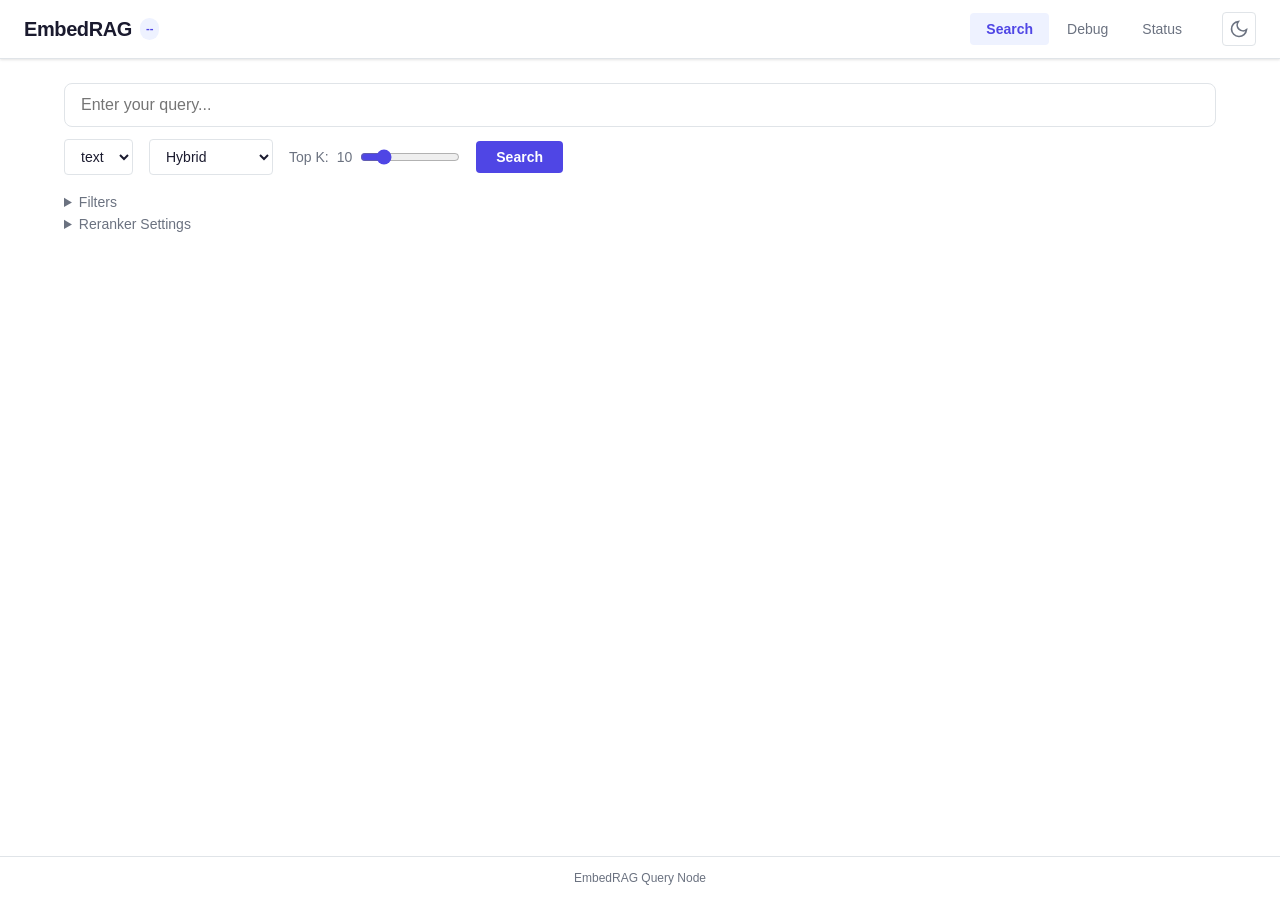
==== src/embedrag/webui/index.html @ 109e396a "first impementation of the project" ====
<!DOCTYPE html>
<html lang="en">
<head>
  <meta charset="UTF-8">
  <meta name="viewport" content="width=device-width, initial-scale=1.0">
  <title>EmbedRAG</title>
  <link rel="stylesheet" href="style.css">
</head>
<body>
  <header>
    <div class="header-left">
      <h1>EmbedRAG</h1>
      <span class="version-badge" id="versionBadge">--</span>
    </div>
    <nav>
      <button class="tab active" data-tab="search">Search</button>
      <button class="tab" data-tab="debug">Debug</button>
      <button class="tab" data-tab="status">Status</button>
    </nav>
    <button class="theme-toggle" id="themeToggle" aria-label="Toggle theme">
      <svg class="icon-sun" viewBox="0 0 24 24" width="20" height="20" fill="none" stroke="currentColor" stroke-width="2">
        <circle cx="12" cy="12" r="5"/><path d="M12 1v2M12 21v2M4.22 4.22l1.42 1.42M18.36 18.36l1.42 1.42M1 12h2M21 12h2M4.22 19.78l1.42-1.42M18.36 5.64l1.42-1.42"/>
      </svg>
      <svg class="icon-moon" viewBox="0 0 24 24" width="20" height="20" fill="none" stroke="currentColor" stroke-width="2">
        <path d="M21 12.79A9 9 0 1111.21 3 7 7 0 0021 12.79z"/>
      </svg>
    </button>
  </header>

  <main>
    <!-- Search Tab -->
    <section id="tab-search" class="tab-content active">
      <div class="search-bar">
        <input type="text" id="searchQuery" placeholder="Enter your query..." autocomplete="off">
        <div class="search-controls">
          <select id="searchSpace" title="Embedding space">
            <option value="text">text</option>
          </select>
          <select id="searchMode">
            <option value="hybrid">Hybrid</option>
            <option value="dense">Dense Only</option>
            <option value="sparse">Sparse Only</option>
          </select>
          <label class="slider-label">
            Top K: <span id="topKValue">10</span>
            <input type="range" id="topK" min="1" max="50" value="10">
          </label>
          <button class="btn-primary" id="searchBtn">Search</button>
          <button class="btn-rerank" id="rerankBtn" style="display:none" title="Re-score results using a cross-encoder reranker model">Rerank</button>
          <span class="rerank-status" id="rerankStatus"></span>
        </div>
      </div>
      <div class="filters-panel" id="filtersPanel">
        <details>
          <summary>Filters</summary>
          <div class="filter-row">
            <label>doc_type <input type="text" id="filterDocType" placeholder="e.g. markdown"></label>
            <label>doc_id <input type="text" id="filterDocId" placeholder="e.g. doc-001"></label>
          </div>
        </details>
        <details>
          <summary>Reranker Settings</summary>
          <div class="filter-row reranker-settings">
            <label>API URL <input type="text" id="rerankUrl" placeholder="http://127.0.0.1:1234/v1/embeddings"></label>
            <label>Model <input type="text" id="rerankModel" placeholder="text-embedding-bge-reranker-v2-m3"></label>
          </div>
        </details>
      </div>

      <div id="searchTiming" class="timing-bar" style="display:none"></div>
      <div id="searchResults" class="results-list"></div>
    </section>

    <!-- Debug Tab -->
    <section id="tab-debug" class="tab-content">
      <div class="search-bar">
        <input type="text" id="debugQuery" placeholder="Enter debug query..." autocomplete="off">
        <div class="search-controls">
          <select id="debugSpace" title="Embedding space">
            <option value="text">text</option>
          </select>
          <select id="debugMode">
            <option value="hybrid">Hybrid</option>
            <option value="dense">Dense Only</option>
            <option value="sparse">Sparse Only</option>
          </select>
          <label class="slider-label">
            Top K: <span id="debugTopKValue">10</span>
            <input type="range" id="debugTopK" min="1" max="50" value="10">
          </label>
          <button class="btn-primary" id="debugBtn">Debug Search</button>
          <button class="btn-rerank" id="debugRerankBtn" style="display:none" title="Re-score results using the reranker and compare">Rerank</button>
          <span class="rerank-status" id="debugRerankStatus"></span>
        </div>
      </div>

      <div id="debugOutput" style="display:none">
        <div class="debug-section">
          <h3>Pipeline Config</h3>
          <pre id="debugConfig" class="code-block"></pre>
        </div>
        <div class="debug-section">
          <h3>FTS5 Query</h3>
          <pre id="debugFtsQuery" class="code-block"></pre>
        </div>
        <div class="debug-section">
          <h3>Timing Waterfall</h3>
          <div id="debugWaterfall" class="waterfall"></div>
        </div>
        <div class="debug-columns">
          <div class="debug-section">
            <h3>Dense Results <span class="count" id="denseCount"></span></h3>
            <div id="debugDense" class="debug-table-wrap"></div>
          </div>
          <div class="debug-section">
            <h3>Sparse Results <span class="count" id="sparseCount"></span></h3>
            <div id="debugSparse" class="debug-table-wrap"></div>
          </div>
        </div>
        <div class="debug-section">
          <h3>Fused Results (RRF) <span class="count" id="fusedCount"></span></h3>
          <div id="debugFused" class="debug-table-wrap"></div>
        </div>
        <div class="debug-section" id="debugRerankSection" style="display:none">
          <h3>Rerank Analysis</h3>
          <div id="debugRerankTable" class="debug-table-wrap"></div>
        </div>
        <div class="debug-section">
          <h3>Final Chunks</h3>
          <div id="debugChunks" class="results-list"></div>
        </div>
      </div>
    </section>

    <!-- Status Tab -->
    <section id="tab-status" class="tab-content">
      <div class="status-grid" id="statusGrid">
        <div class="status-card">
          <h3>Health</h3>
          <div class="status-value" id="statusHealth">--</div>
        </div>
        <div class="status-card">
          <h3>Active Version</h3>
          <div class="status-value" id="statusVersion">--</div>
        </div>
        <div class="status-card">
          <h3>Vector Count</h3>
          <div class="status-value" id="statusVectors">--</div>
        </div>
        <div class="status-card">
          <h3>Document Count</h3>
          <div class="status-value" id="statusDocs">--</div>
        </div>
        <div class="status-card">
          <h3>Embedding Service</h3>
          <div class="status-value" id="statusEmbed">--</div>
        </div>
      </div>
      <button class="btn-primary" id="statusRefresh" style="margin-top:1rem">Refresh Status</button>

      <!-- Sync Panel -->
      <div class="sync-panel" id="syncPanel">
        <h2>Snapshot Sync</h2>
        <div class="sync-info-grid">
          <div class="sync-info-item">
            <span class="sync-label">Status</span>
            <span class="sync-val" id="syncEnabled">--</span>
          </div>
          <div class="sync-info-item">
            <span class="sync-label">Source</span>
            <span class="sync-val" id="syncSource">--</span>
          </div>
          <div class="sync-info-item">
            <span class="sync-label">Schedule</span>
            <span class="sync-val" id="syncSchedule">--</span>
          </div>
          <div class="sync-info-item">
            <span class="sync-label">Last Check</span>
            <span class="sync-val" id="syncLastCheck">--</span>
          </div>
          <div class="sync-info-item">
            <span class="sync-label">Last Result</span>
            <span class="sync-val" id="syncLastResult">--</span>
          </div>
          <div class="sync-info-item">
            <span class="sync-label">Last Synced Version</span>
            <span class="sync-val" id="syncLastVersion">--</span>
          </div>
          <div class="sync-info-item">
            <span class="sync-label">Next Check</span>
            <span class="sync-val" id="syncNextCheck">--</span>
          </div>
          <div class="sync-info-item">
            <span class="sync-label">Errors</span>
            <span class="sync-val" id="syncErrors">--</span>
          </div>
        </div>
        <div class="sync-actions">
          <button class="btn-primary" id="syncTriggerBtn" title="Trigger sync using configured source">Sync Now</button>
          <span class="sync-action-status" id="syncTriggerStatus"></span>
        </div>
        <details class="sync-source-panel">
          <summary>Sync from URL or Local Path</summary>
          <div class="sync-source-group">
            <label class="sync-source-label">HTTP URL</label>
            <div class="sync-source-row">
              <input type="text" id="syncUrlInput" placeholder="https://cdn.example.com/snapshots/">
              <button class="btn-primary btn-sm-action" id="syncUrlBtn">Sync</button>
            </div>
            <span class="sync-action-status" id="syncUrlStatus"></span>
          </div>
          <div class="sync-source-group">
            <label class="sync-source-label">Local snapshot directory</label>
            <div class="sync-source-row">
              <input type="text" id="syncDirInput" placeholder="/data/embedrag/active/v1776948753">
              <button class="btn-primary btn-sm-action" id="syncDirBtn">Load</button>
            </div>
            <span class="sync-action-status" id="syncDirStatus"></span>
          </div>
        </details>
      </div>
    </section>
  </main>

  <footer>
    <span>EmbedRAG Query Node</span>
  </footer>

  <script src="app.js"></script>
</body>
</html>
---- src/embedrag/webui/style.css ----
/* ── Theme variables ── */
:root {
  --bg: #ffffff;
  --bg-surface: #f5f7fa;
  --bg-elevated: #ffffff;
  --border: #e0e4e8;
  --text: #1a1a2e;
  --text-secondary: #6b7280;
  --primary: #4f46e5;
  --primary-hover: #4338ca;
  --primary-light: #eef2ff;
  --accent: #06b6d4;
  --success: #10b981;
  --warning: #f59e0b;
  --error: #ef4444;
  --code-bg: #f1f5f9;
  --shadow: 0 1px 3px rgba(0,0,0,0.08), 0 1px 2px rgba(0,0,0,0.04);
  --shadow-lg: 0 4px 12px rgba(0,0,0,0.1);
  --radius: 8px;
  --radius-sm: 4px;
}

[data-theme="dark"] {
  --bg: #0f172a;
  --bg-surface: #1e293b;
  --bg-elevated: #1e293b;
  --border: #334155;
  --text: #e2e8f0;
  --text-secondary: #94a3b8;
  --primary: #818cf8;
  --primary-hover: #6366f1;
  --primary-light: #1e1b4b;
  --accent: #22d3ee;
  --success: #34d399;
  --warning: #fbbf24;
  --error: #f87171;
  --code-bg: #0f172a;
  --shadow: 0 1px 3px rgba(0,0,0,0.3);
  --shadow-lg: 0 4px 12px rgba(0,0,0,0.4);
}

/* ── Reset & base ── */
*, *::before, *::after { box-sizing: border-box; margin: 0; padding: 0; }

body {
  font-family: -apple-system, BlinkMacSystemFont, "Segoe UI", Roboto, "Helvetica Neue", Arial, sans-serif;
  background: var(--bg);
  color: var(--text);
  line-height: 1.6;
  min-height: 100vh;
  display: flex;
  flex-direction: column;
}

/* ── Header ── */
header {
  display: flex;
  align-items: center;
  gap: 1.5rem;
  padding: 0.75rem 1.5rem;
  background: var(--bg-elevated);
  border-bottom: 1px solid var(--border);
  box-shadow: var(--shadow);
  position: sticky;
  top: 0;
  z-index: 100;
}

.header-left {
  display: flex;
  align-items: center;
  gap: 0.5rem;
}

header h1 {
  font-size: 1.25rem;
  font-weight: 700;
  letter-spacing: -0.02em;
}

.version-badge {
  font-size: 0.7rem;
  padding: 2px 6px;
  border-radius: 9999px;
  background: var(--primary-light);
  color: var(--primary);
  font-weight: 600;
}

nav { display: flex; gap: 2px; margin-left: auto; }

.tab {
  background: none;
  border: none;
  padding: 0.5rem 1rem;
  cursor: pointer;
  font-size: 0.875rem;
  color: var(--text-secondary);
  border-radius: var(--radius-sm);
  font-weight: 500;
  transition: all 0.15s ease;
}

.tab:hover { background: var(--bg-surface); color: var(--text); }
.tab.active { background: var(--primary-light); color: var(--primary); font-weight: 600; }

.theme-toggle {
  background: none;
  border: 1px solid var(--border);
  border-radius: var(--radius-sm);
  padding: 6px;
  cursor: pointer;
  color: var(--text-secondary);
  display: flex;
  align-items: center;
  transition: all 0.15s ease;
}
.theme-toggle:hover { color: var(--text); border-color: var(--text-secondary); }
[data-theme="dark"] .icon-sun { display: block; }
[data-theme="dark"] .icon-moon { display: none; }
:root .icon-sun { display: none; }
:root .icon-moon { display: block; }

/* ── Main ── */
main { flex: 1; padding: 1.5rem; max-width: 1200px; width: 100%; margin: 0 auto; }

.tab-content { display: none; }
.tab-content.active { display: block; }

/* ── Search bar ── */
.search-bar {
  display: flex;
  flex-direction: column;
  gap: 0.75rem;
  margin-bottom: 1rem;
}

.search-bar input[type="text"] {
  width: 100%;
  padding: 0.75rem 1rem;
  font-size: 1rem;
  border: 1px solid var(--border);
  border-radius: var(--radius);
  background: var(--bg-elevated);
  color: var(--text);
  outline: none;
  transition: border-color 0.15s ease;
}

.search-bar input[type="text"]:focus { border-color: var(--primary); }

.search-controls {
  display: flex;
  align-items: center;
  gap: 1rem;
  flex-wrap: wrap;
}

select {
  padding: 0.5rem 0.75rem;
  border: 1px solid var(--border);
  border-radius: var(--radius-sm);
  background: var(--bg-elevated);
  color: var(--text);
  font-size: 0.875rem;
}

.slider-label {
  font-size: 0.875rem;
  color: var(--text-secondary);
  display: flex;
  align-items: center;
  gap: 0.5rem;
}

.slider-label input[type="range"] { width: 100px; accent-color: var(--primary); }

.btn-primary {
  padding: 0.5rem 1.25rem;
  background: var(--primary);
  color: #fff;
  border: none;
  border-radius: var(--radius-sm);
  font-size: 0.875rem;
  font-weight: 600;
  cursor: pointer;
  transition: background 0.15s ease;
}
.btn-primary:hover { background: var(--primary-hover); }
.btn-primary:disabled { opacity: 0.5; cursor: not-allowed; }

/* ── Filters ── */
.filters-panel { margin-bottom: 1rem; }
.filters-panel details { font-size: 0.875rem; color: var(--text-secondary); }
.filters-panel summary { cursor: pointer; font-weight: 500; }
.filter-row {
  display: flex;
  gap: 1rem;
  margin-top: 0.5rem;
  flex-wrap: wrap;
}
.filter-row label {
  display: flex;
  align-items: center;
  gap: 0.5rem;
  font-size: 0.8rem;
}
.filter-row input {
  padding: 0.35rem 0.5rem;
  border: 1px solid var(--border);
  border-radius: var(--radius-sm);
  background: var(--bg-elevated);
  color: var(--text);
  font-size: 0.8rem;
  width: 160px;
}

/* ── Timing bar ── */
.timing-bar {
  display: flex;
  gap: 0.5rem;
  flex-wrap: wrap;
  margin-bottom: 1rem;
  font-size: 0.8rem;
}

.timing-chip {
  padding: 3px 10px;
  border-radius: 9999px;
  background: var(--bg-surface);
  border: 1px solid var(--border);
  font-weight: 500;
}

.timing-chip.total { background: var(--primary-light); color: var(--primary); border-color: var(--primary); }

/* ── Results ── */
.results-list { display: flex; flex-direction: column; gap: 0.75rem; }

.result-card {
  padding: 1rem;
  background: var(--bg-elevated);
  border: 1px solid var(--border);
  border-radius: var(--radius);
  box-shadow: var(--shadow);
  transition: box-shadow 0.15s ease;
}

.result-card:hover { box-shadow: var(--shadow-lg); }

.result-header {
  display: flex;
  justify-content: space-between;
  align-items: center;
  margin-bottom: 0.5rem;
}

.result-scores {
  display: flex;
  gap: 0.35rem;
  align-items: center;
  flex-shrink: 0;
}

.result-score {
  font-size: 0.8rem;
  font-weight: 700;
  color: var(--primary);
  background: var(--primary-light);
  padding: 2px 8px;
  border-radius: 9999px;
}

.result-score.score-rerank {
  color: #fff;
  background: var(--accent);
}

.result-score.score-orig {
  font-weight: 500;
  font-size: 0.7rem;
  opacity: 0.7;
  text-decoration: line-through;
}

.result-meta {
  display: flex;
  gap: 0.5rem;
  flex-wrap: wrap;
}

.badge {
  font-size: 0.7rem;
  padding: 2px 6px;
  border-radius: var(--radius-sm);
  background: var(--bg-surface);
  border: 1px solid var(--border);
  color: var(--text-secondary);
}

.badge-chunkid { font-family: "SF Mono", "Fira Code", "Consolas", monospace; font-size: 0.65rem; letter-spacing: -0.02em; }
.badge-chunkid code { background: none; padding: 0; font-size: inherit; }
.badge.level-type { background: var(--accent); color: #fff; border-color: transparent; }
.badge-title { font-weight: 600; background: var(--primary); color: #fff; border-color: transparent; }
.badge-author { background: var(--success); color: #fff; border-color: transparent; }
.badge-doctype { background: var(--warning, #e6a817); color: #fff; border-color: transparent; }

.parent-section {
  padding: 0.5rem 0;
  border-bottom: 1px dashed var(--border);
  white-space: pre-wrap;
}
.parent-section:last-child { border-bottom: none; }

.score-hint {
  font-size: 0.75rem;
  color: var(--text-muted);
  padding: 0.25rem 0.5rem;
  margin-bottom: 0.5rem;
}

.result-text {
  font-size: 0.875rem;
  line-height: 1.6;
  white-space: pre-wrap;
  word-break: break-word;
  max-height: 200px;
  overflow-y: auto;
}

.result-parent {
  margin-top: 0.5rem;
  padding: 0.5rem;
  background: var(--bg-surface);
  border-radius: var(--radius-sm);
  font-size: 0.8rem;
  color: var(--text-secondary);
  border-left: 3px solid var(--primary);
}

.result-parent summary { cursor: pointer; font-weight: 500; }

/* ── Neighbor context ── */
.result-neighbors {
  margin-top: 0.5rem;
  padding: 0.5rem;
  background: var(--bg-surface);
  border-radius: var(--radius-sm);
  font-size: 0.8rem;
  color: var(--text-secondary);
  border-left: 3px solid var(--accent);
}

.result-neighbors summary { cursor: pointer; font-weight: 500; }

.neighbor-viewer {
  margin-top: 0.5rem;
  max-height: 500px;
  overflow-y: auto;
}

.neighbor-chunk {
  padding: 0.5rem 0.75rem;
  white-space: pre-wrap;
  word-break: break-word;
  line-height: 1.6;
  border-bottom: 1px dashed var(--border);
  font-size: 0.8rem;
}

.neighbor-chunk:last-child { border-bottom: none; }

.neighbor-before { opacity: 0.6; }

.neighbor-current {
  background: var(--primary-light);
  border-left: 3px solid var(--primary);
  font-weight: 500;
  opacity: 1;
}

.neighbor-after { opacity: 0.6; }

.neighbor-controls {
  display: flex;
  gap: 0.5rem;
  padding: 0.4rem 0;
  justify-content: center;
}

.neighbor-controls-top { border-bottom: 1px dashed var(--border); }
.neighbor-controls-bottom { border-top: 1px dashed var(--border); }

.btn-sm {
  padding: 3px 10px;
  font-size: 0.75rem;
  background: var(--bg-elevated);
  border: 1px solid var(--border);
  border-radius: var(--radius-sm);
  cursor: pointer;
  color: var(--text-secondary);
  transition: all 0.15s ease;
}

.btn-sm:hover {
  background: var(--primary-light);
  color: var(--primary);
  border-color: var(--primary);
}

/* ── Debug ── */
.debug-section {
  margin-bottom: 1.5rem;
}

.debug-section h3 {
  font-size: 0.95rem;
  font-weight: 600;
  margin-bottom: 0.5rem;
  display: flex;
  align-items: center;
  gap: 0.5rem;
}

.count {
  font-size: 0.75rem;
  font-weight: 500;
  color: var(--text-secondary);
  background: var(--bg-surface);
  padding: 1px 6px;
  border-radius: 9999px;
}

.code-block {
  padding: 0.75rem 1rem;
  background: var(--code-bg);
  border: 1px solid var(--border);
  border-radius: var(--radius-sm);
  font-family: "SF Mono", "Fira Code", "Consolas", monospace;
  font-size: 0.8rem;
  overflow-x: auto;
  white-space: pre-wrap;
  word-break: break-all;
}

.debug-columns {
  display: grid;
  grid-template-columns: 1fr 1fr;
  gap: 1rem;
}

@media (max-width: 768px) { .debug-columns { grid-template-columns: 1fr; } }

.debug-table-wrap { overflow-x: auto; }

table.debug-table {
  width: 100%;
  border-collapse: collapse;
  font-size: 0.8rem;
}

table.debug-table th,
table.debug-table td {
  padding: 0.4rem 0.6rem;
  text-align: left;
  border-bottom: 1px solid var(--border);
}

table.debug-table th {
  font-weight: 600;
  background: var(--bg-surface);
  position: sticky;
  top: 0;
}

table.debug-table tr:hover { background: var(--primary-light); }

.debug-table-wrap {
  max-height: 300px;
  overflow-y: auto;
  border: 1px solid var(--border);
  border-radius: var(--radius-sm);
}

/* ── Waterfall ── */
.waterfall {
  display: flex;
  flex-direction: column;
  gap: 4px;
  padding: 0.75rem;
  background: var(--bg-surface);
  border-radius: var(--radius-sm);
  border: 1px solid var(--border);
}

.waterfall-row {
  display: flex;
  align-items: center;
  gap: 0.5rem;
  font-size: 0.8rem;
}

.waterfall-label {
  width: 80px;
  text-align: right;
  font-weight: 500;
  color: var(--text-secondary);
  flex-shrink: 0;
}

.waterfall-bar-bg {
  flex: 1;
  height: 20px;
  background: var(--bg);
  border-radius: 3px;
  overflow: hidden;
  position: relative;
}

.waterfall-bar {
  height: 100%;
  border-radius: 3px;
  min-width: 2px;
  display: flex;
  align-items: center;
  padding-left: 6px;
  font-size: 0.7rem;
  font-weight: 600;
  color: #fff;
}

.waterfall-bar.embed { background: var(--primary); }
.waterfall-bar.dense { background: var(--accent); }
.waterfall-bar.sparse { background: var(--warning); }
.waterfall-bar.fusion { background: var(--success); }
.waterfall-bar.fetch { background: var(--text-secondary); }
.waterfall-bar.expand { background: var(--error); }

.waterfall-ms {
  width: 60px;
  text-align: right;
  font-size: 0.75rem;
  color: var(--text-secondary);
  flex-shrink: 0;
}

/* ── Status ── */
.status-grid {
  display: grid;
  grid-template-columns: repeat(auto-fill, minmax(200px, 1fr));
  gap: 1rem;
}

.status-card {
  padding: 1.25rem;
  background: var(--bg-elevated);
  border: 1px solid var(--border);
  border-radius: var(--radius);
  box-shadow: var(--shadow);
}

.status-card h3 {
  font-size: 0.8rem;
  font-weight: 500;
  color: var(--text-secondary);
  text-transform: uppercase;
  letter-spacing: 0.05em;
  margin-bottom: 0.5rem;
}

.status-value {
  font-size: 1.25rem;
  font-weight: 700;
}

.status-value.ok { color: var(--success); }
.status-value.error { color: var(--error); }
.status-value.unknown { color: var(--text-secondary); }

/* ── Sync panel ── */
.sync-panel {
  margin-top: 2rem;
  padding: 1.25rem;
  background: var(--bg-elevated);
  border: 1px solid var(--border);
  border-radius: var(--radius);
  box-shadow: var(--shadow);
}

.sync-panel h2 {
  font-size: 1rem;
  font-weight: 700;
  margin-bottom: 1rem;
}

.sync-info-grid {
  display: grid;
  grid-template-columns: repeat(auto-fill, minmax(200px, 1fr));
  gap: 0.75rem 1.5rem;
  margin-bottom: 1rem;
}

.sync-info-item {
  display: flex;
  flex-direction: column;
  gap: 0.15rem;
}

.sync-label {
  font-size: 0.7rem;
  font-weight: 500;
  color: var(--text-secondary);
  text-transform: uppercase;
  letter-spacing: 0.04em;
}

.sync-val {
  font-size: 0.9rem;
  font-weight: 600;
  word-break: break-all;
}

.sync-val.ok { color: var(--success); }
.sync-val.warn { color: var(--warning); }
.sync-val.error { color: var(--error); }
.sync-val.muted { color: var(--text-secondary); }

.sync-actions {
  display: flex;
  align-items: center;
  gap: 0.75rem;
  margin-bottom: 0.75rem;
}

.sync-action-status {
  font-size: 0.8rem;
  color: var(--text-secondary);
}

.sync-source-panel {
  font-size: 0.875rem;
  color: var(--text-secondary);
}

.sync-source-panel summary {
  cursor: pointer;
  font-weight: 500;
  margin-bottom: 0.5rem;
}

.sync-source-group {
  margin-bottom: 0.75rem;
}

.sync-source-label {
  display: block;
  font-size: 0.75rem;
  font-weight: 500;
  color: var(--text-secondary);
  margin-bottom: 0.25rem;
}

.sync-source-row {
  display: flex;
  gap: 0.5rem;
  align-items: center;
}

.sync-source-row input {
  flex: 1;
  padding: 0.4rem 0.6rem;
  border: 1px solid var(--border);
  border-radius: var(--radius-sm);
  background: var(--bg);
  color: var(--text);
  font-size: 0.85rem;
  min-width: 0;
}

.btn-sm-action {
  padding: 0.4rem 1rem;
  font-size: 0.8rem;
  white-space: nowrap;
}

/* ── Footer ── */
footer {
  padding: 0.75rem 1.5rem;
  text-align: center;
  font-size: 0.75rem;
  color: var(--text-secondary);
  border-top: 1px solid var(--border);
}

/* ── Loading spinner ── */
.spinner {
  display: inline-block;
  width: 18px;
  height: 18px;
  border: 2px solid var(--border);
  border-top-color: var(--primary);
  border-radius: 50%;
  animation: spin 0.6s linear infinite;
}
@keyframes spin { to { transform: rotate(360deg); } }

/* ── Reranker ── */
.btn-rerank {
  padding: 0.5rem 1.25rem;
  background: var(--bg-elevated);
  color: var(--accent);
  border: 2px solid var(--accent);
  border-radius: var(--radius-sm);
  font-size: 0.875rem;
  font-weight: 600;
  cursor: pointer;
  transition: all 0.15s ease;
}
.btn-rerank:hover { background: var(--accent); color: #fff; }
.btn-rerank:disabled { opacity: 0.5; cursor: not-allowed; }
.btn-rerank.reranked {
  background: var(--accent);
  color: #fff;
  border-color: var(--accent);
  cursor: default;
}

.rerank-status {
  font-size: 0.8rem;
  color: var(--text-secondary);
}

.reranker-settings label input {
  width: 280px;
}

/* ── Empty state ── */
.empty-state {
  text-align: center;
  padding: 3rem 1rem;
  color: var(--text-secondary);
  font-size: 0.9rem;
}
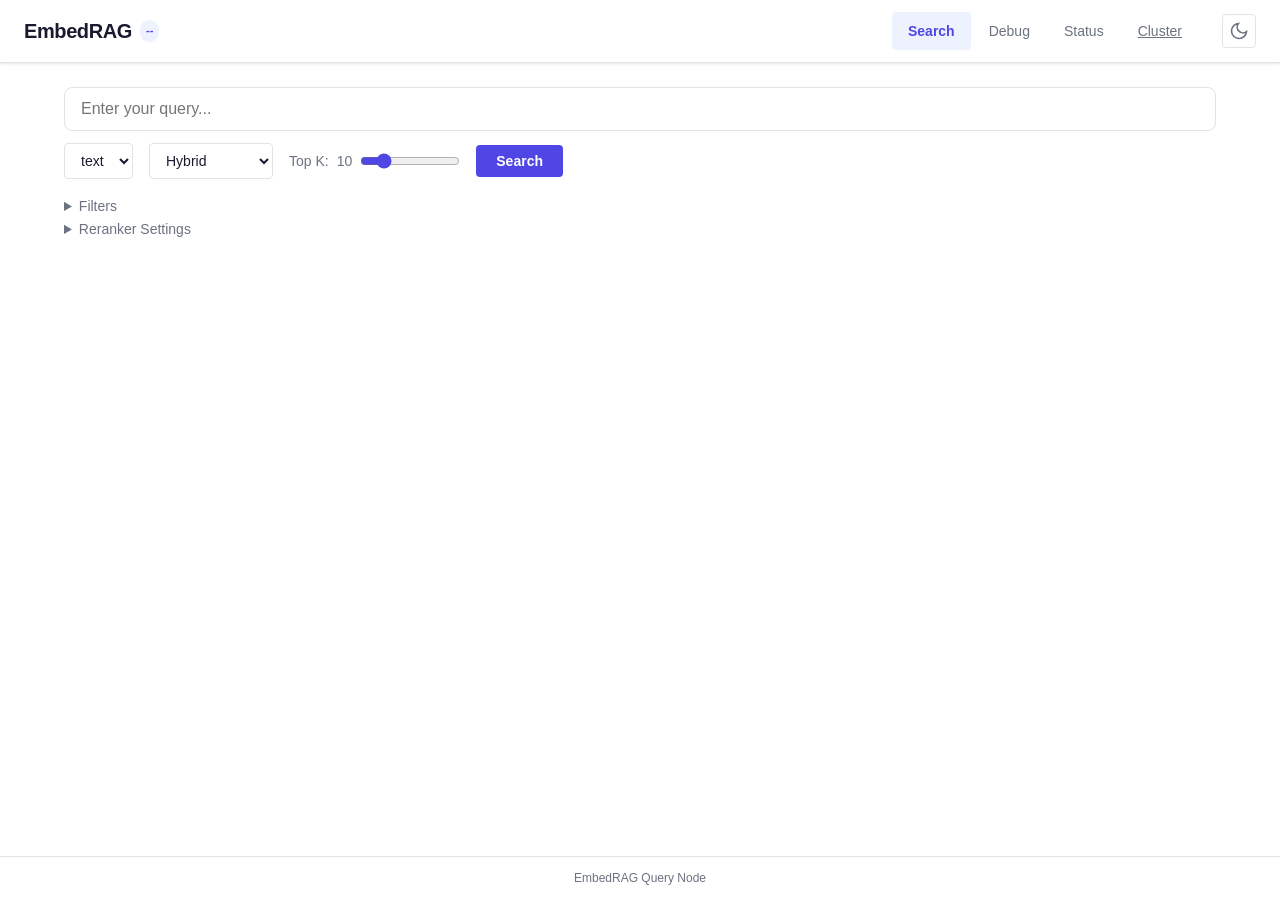
==== commit 0c36c181: "add cluster module" ====
--- a/src/embedrag/webui/index.html
+++ b/src/embedrag/webui/index.html
@@ -16,6 +16,7 @@
       <button class="tab active" data-tab="search">Search</button>
       <button class="tab" data-tab="debug">Debug</button>
       <button class="tab" data-tab="status">Status</button>
+      <a class="tab" href="/cluster/">Cluster</a>
     </nav>
     <button class="theme-toggle" id="themeToggle" aria-label="Toggle theme">
       <svg class="icon-sun" viewBox="0 0 24 24" width="20" height="20" fill="none" stroke="currentColor" stroke-width="2">
@@ -202,9 +203,10 @@
         <details class="sync-source-panel">
           <summary>Sync from URL or Local Path</summary>
           <div class="sync-source-group">
-            <label class="sync-source-label">HTTP URL</label>
+            <label class="sync-source-label">Snapshot URL</label>
+            <div class="sync-source-hint">Base URL with latest.json, or direct archive link (.tar.zst / .tar.gz) e.g. GitHub Release asset</div>
             <div class="sync-source-row">
-              <input type="text" id="syncUrlInput" placeholder="https://cdn.example.com/snapshots/">
+              <input type="text" id="syncUrlInput" placeholder="https://github.com/user/repo/releases/download/v1/snapshot.tar.zst">
               <button class="btn-primary btn-sm-action" id="syncUrlBtn">Sync</button>
             </div>
             <span class="sync-action-status" id="syncUrlStatus"></span>
@@ -218,6 +220,17 @@
             <span class="sync-action-status" id="syncDirStatus"></span>
           </div>
         </details>
+        <details class="sync-source-panel">
+          <summary>Upload Snapshot File</summary>
+          <div class="upload-drop-zone" id="uploadDropZone">
+            <input type="file" id="uploadFileInput" accept=".tar.zst,.tar.gz,.tgz,.tar" style="display:none">
+            <p>Drag & drop a snapshot archive here, or click to select</p>
+            <p class="upload-hint">.tar.zst, .tar.gz, .tgz, .tar</p>
+            <div class="upload-filename" id="uploadFilename"></div>
+            <button class="btn-primary btn-sm-action" id="uploadBtn" disabled>Upload</button>
+            <span class="sync-action-status" id="uploadStatus"></span>
+          </div>
+        </details>
       </div>
     </section>
   </main>
--- a/src/embedrag/webui/style.css
+++ b/src/embedrag/webui/style.css
@@ -660,6 +660,13 @@
   margin-bottom: 0.25rem;
 }
 
+.sync-source-hint {
+  font-size: 0.7rem;
+  color: var(--text-secondary);
+  opacity: 0.75;
+  margin-bottom: 0.4rem;
+}
+
 .sync-source-row {
   display: flex;
   gap: 0.5rem;
@@ -734,6 +741,35 @@
   width: 280px;
 }
 
+/* ── File upload ── */
+.upload-drop-zone {
+  border: 2px dashed var(--border);
+  border-radius: var(--radius);
+  padding: 2rem;
+  text-align: center;
+  cursor: pointer;
+  transition: all 0.2s ease;
+  margin: 0.5rem 0;
+}
+.upload-drop-zone:hover,
+.upload-drop-zone.drag-over {
+  border-color: var(--primary);
+  background: var(--bg-hover);
+}
+.upload-drop-zone p {
+  margin: 0 0 0.5rem;
+  color: var(--text-secondary);
+}
+.upload-hint {
+  font-size: 0.8rem;
+  color: var(--text-muted);
+}
+.upload-filename {
+  font-weight: 600;
+  color: var(--primary);
+  margin: 0.5rem 0;
+}
+
 /* ── Empty state ── */
 .empty-state {
   text-align: center;
